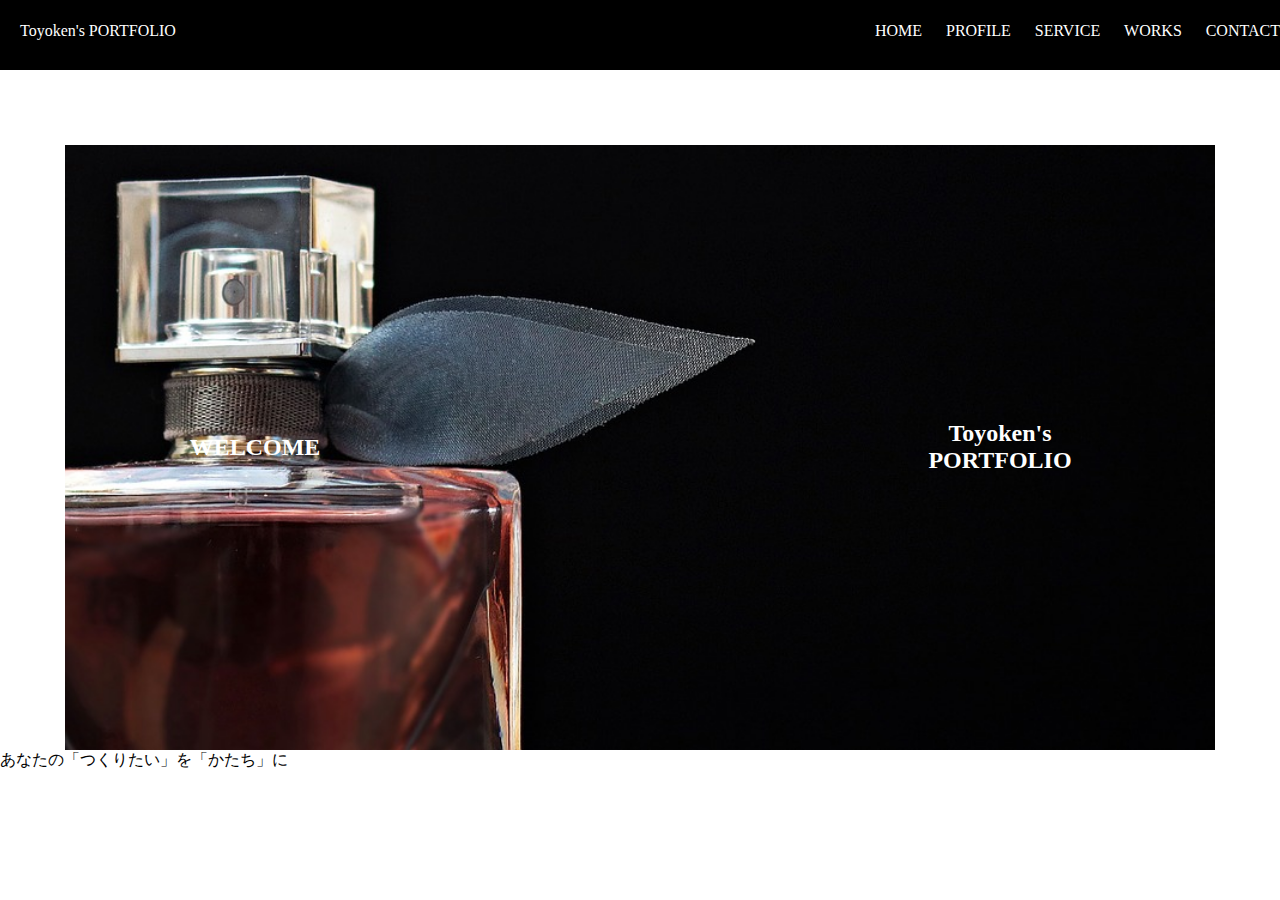
==== index.html @ daf9d195 "トップページ作成" ====
<!DOCTYPE html>
<html lang="jp">

<head>
    <meta charset="UTF-8">
    <meta http-equiv="X-UA-Compatible" content="IE=edge">
    <meta name="viewport" content="width=device-width, initial-scale=1.0">
    <title>Toyoken's PORTFOLIO</title>
    <link rel="stylesheet" href="css/style.css">
</head>

<body>
    <header class="header">
        <div class="name">
            <p>Toyoken's PORTFOLIO</p>
        </div>

        <div class="list">
            <ul class="nav">
                <li>HOME</li>
                <li>PROFILE</li>
                <li>SERVICE</li>
                <li>WORKS</li>
                <li>CONTACT</li>
            </ul>
        </div>
    </header>

    <div class="gazou">
        <div class="img_wrap">
            <img src="image/kousui.jpg" alt="プロフィール画像">
        </div>
        <div class="kousui">
            <div class="abc"> 
                <h2 class="kousui_comment">WELCOME</h2>
            </div>
            <div class="edf">
                <h2 class="kousui_name">Toyoken's</h2>
                <h2 class="kousui_name">PORTFOLIO</h2>
            </div>
        </div>
     </div>


     <div class="concept">
       <p>あなたの「つくりたい」を「かたち」に</p>
     </div>
</body>

</html>
---- css/style.css ----
* {
  margin: 0;
  padding: 0;
  -webkit-box-sizing: border-box;
  box-sizing: border-box;
}

img {
  width: 100%;
  vertical-align: bottom;
}

.header {
  width: 100%;
  height: 70px;
  background-color: black;
  display: -webkit-box;
  display: -ms-flexbox;
  display: flex;
  -webkit-box-pack: justify;
  -ms-flex-pack: justify;
  justify-content: space-between;
}

.list {
  width: 405px;
}

ul.nav {
  color: white;
  display: -webkit-box;
  display: -ms-flexbox;
  display: flex;
  -webkit-box-pack: justify;
  -ms-flex-pack: justify;
  justify-content: space-between;
  margin-top: 22px;
}

ul.nav li {
  list-style: none;
}

.name {
  -webkit-box-align: center;
      -ms-flex-align: center;
          align-items: center;
  color: white;
  margin-left: 20px;
  margin-top: 22px;
}

.gazou {
  position: relative;
  width: 1150px;
  margin: 75px auto 0;
}
.gazou .kousui {
  display: -webkit-box;
  display: -ms-flexbox;
  display: flex;
  position: absolute;
  top: 50%;
  left: 50%;
  -webkit-transform: translate(-50%, -50%);
          transform: translate(-50%, -50%);
  -webkit-box-pack: justify;
      -ms-flex-pack: justify;
          justify-content: space-between;
  width: 80%;
  -webkit-box-align: center;
      -ms-flex-align: center;
          align-items: center;
}
.gazou .kousui .abc {
  width: 150px;
  text-align: center;
}
.gazou .kousui .edf {
  width: 200px;
  text-align: center;
}
.gazou .kousui h2 {
  color: white;
}

.kousui_comment {
  color: black;
}
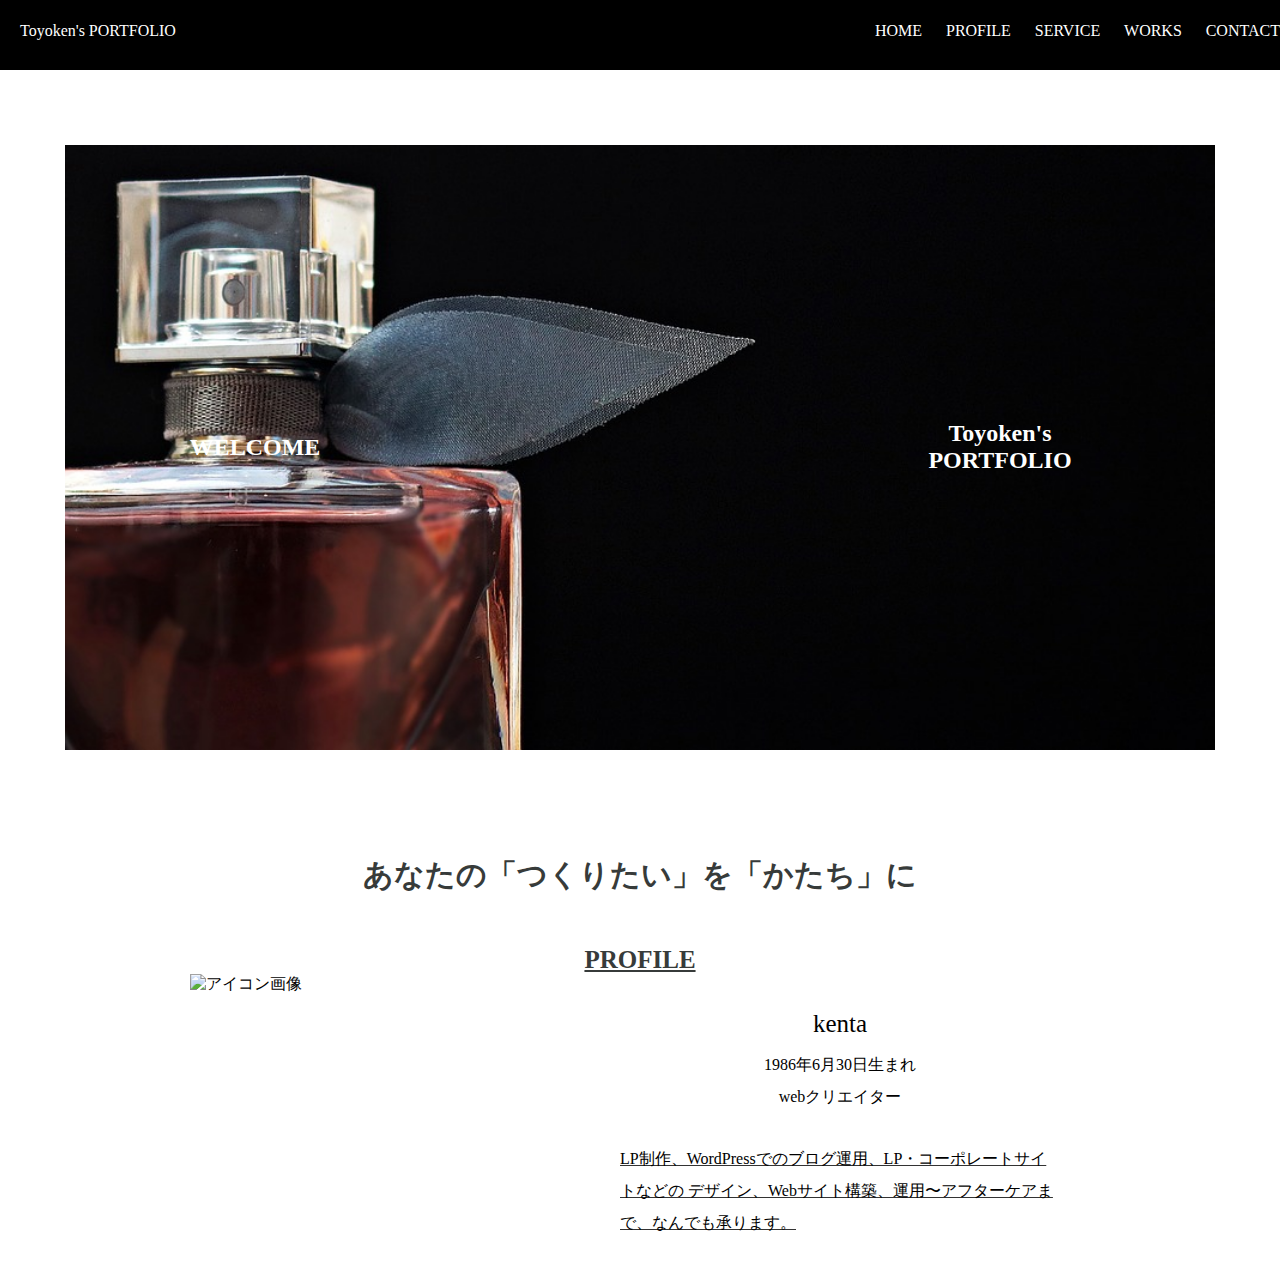
==== commit bd388ebc: "プロフィール作成" ====
--- a/index.html
+++ b/index.html
@@ -31,7 +31,7 @@
             <img src="image/kousui.jpg" alt="プロフィール画像">
         </div>
         <div class="kousui">
-            <div class="abc"> 
+            <div class="abc">
                 <h2 class="kousui_comment">WELCOME</h2>
             </div>
             <div class="edf">
@@ -39,12 +39,36 @@
                 <h2 class="kousui_name">PORTFOLIO</h2>
             </div>
         </div>
-     </div>
+    </div>
 
 
-     <div class="concept">
-       <p>あなたの「つくりたい」を「かたち」に</p>
-     </div>
+    <div class="concept">
+        <p>あなたの「つくりたい」を「かたち」に</p>
+    </div>
+
+    <div class="profile">
+        <p>PROFILE</p>
+    </div>
+
+    <div class="icon_comment">
+        <div class="icon">
+            <img src="images/icon.png" alt="アイコン画像">
+        </div>
+
+        <div class="icon_text_werp">
+            <div class="icon_text">
+                <span class="profile_text">kenta</span>
+                <br>
+                <p>1986年6月30日生まれ
+                    <br>
+                <p>webクリエイター</p>
+            </div>
+
+            <div class="profile_message">
+                <p>LP制作、WordPressでのブログ運用、LP・コーポレートサイトなどの デザイン、Webサイト構築、運用〜アフターケアまで、なんでも承ります。</p>
+            </div>
+        </div>
+    </div>
 </body>
 
 </html>--- a/css/style.css
+++ b/css/style.css
@@ -86,4 +86,64 @@
 
 .kousui_comment {
   color: black;
+}
+
+.concept {
+  font-weight: bold;
+  margin-top: 105px;
+  font-size: 30px;
+  text-align: center;
+  color: rgb(55, 59, 58);
+}
+
+.profile {
+  margin-top: 50px;
+  text-align: center;
+  font-size: 25px;
+  font-weight: bold;
+  font-weight: bolder;
+  text-decoration:underline;
+  color: rgb(55, 59, 58);
+}
+
+.icon_comment {
+  display: flex;
+  justify-content: center;
+  margin: 0 auto;
+  width: 75%;
+}
+
+.icon {
+  width: 400px;
+}
+
+.icon img {
+  width: 300px;
+}
+
+.icon_text_werp {
+  display: flex;
+  flex-direction: column;
+  width: 500px;
+  
+}
+
+.icon_text {
+  margin-top: 25px;
+  text-align: center;
+  margin-left: 0;
+  vertical-align:top;
+  line-height: 2;
+}
+
+.profile_text {
+  font-size: 25px;
+}
+
+.profile_message {
+  margin: 30px;
+  text-decoration:underline;
+  text-align: left;
+  text-decoration: #333 underline;
+  line-height: 2;
 }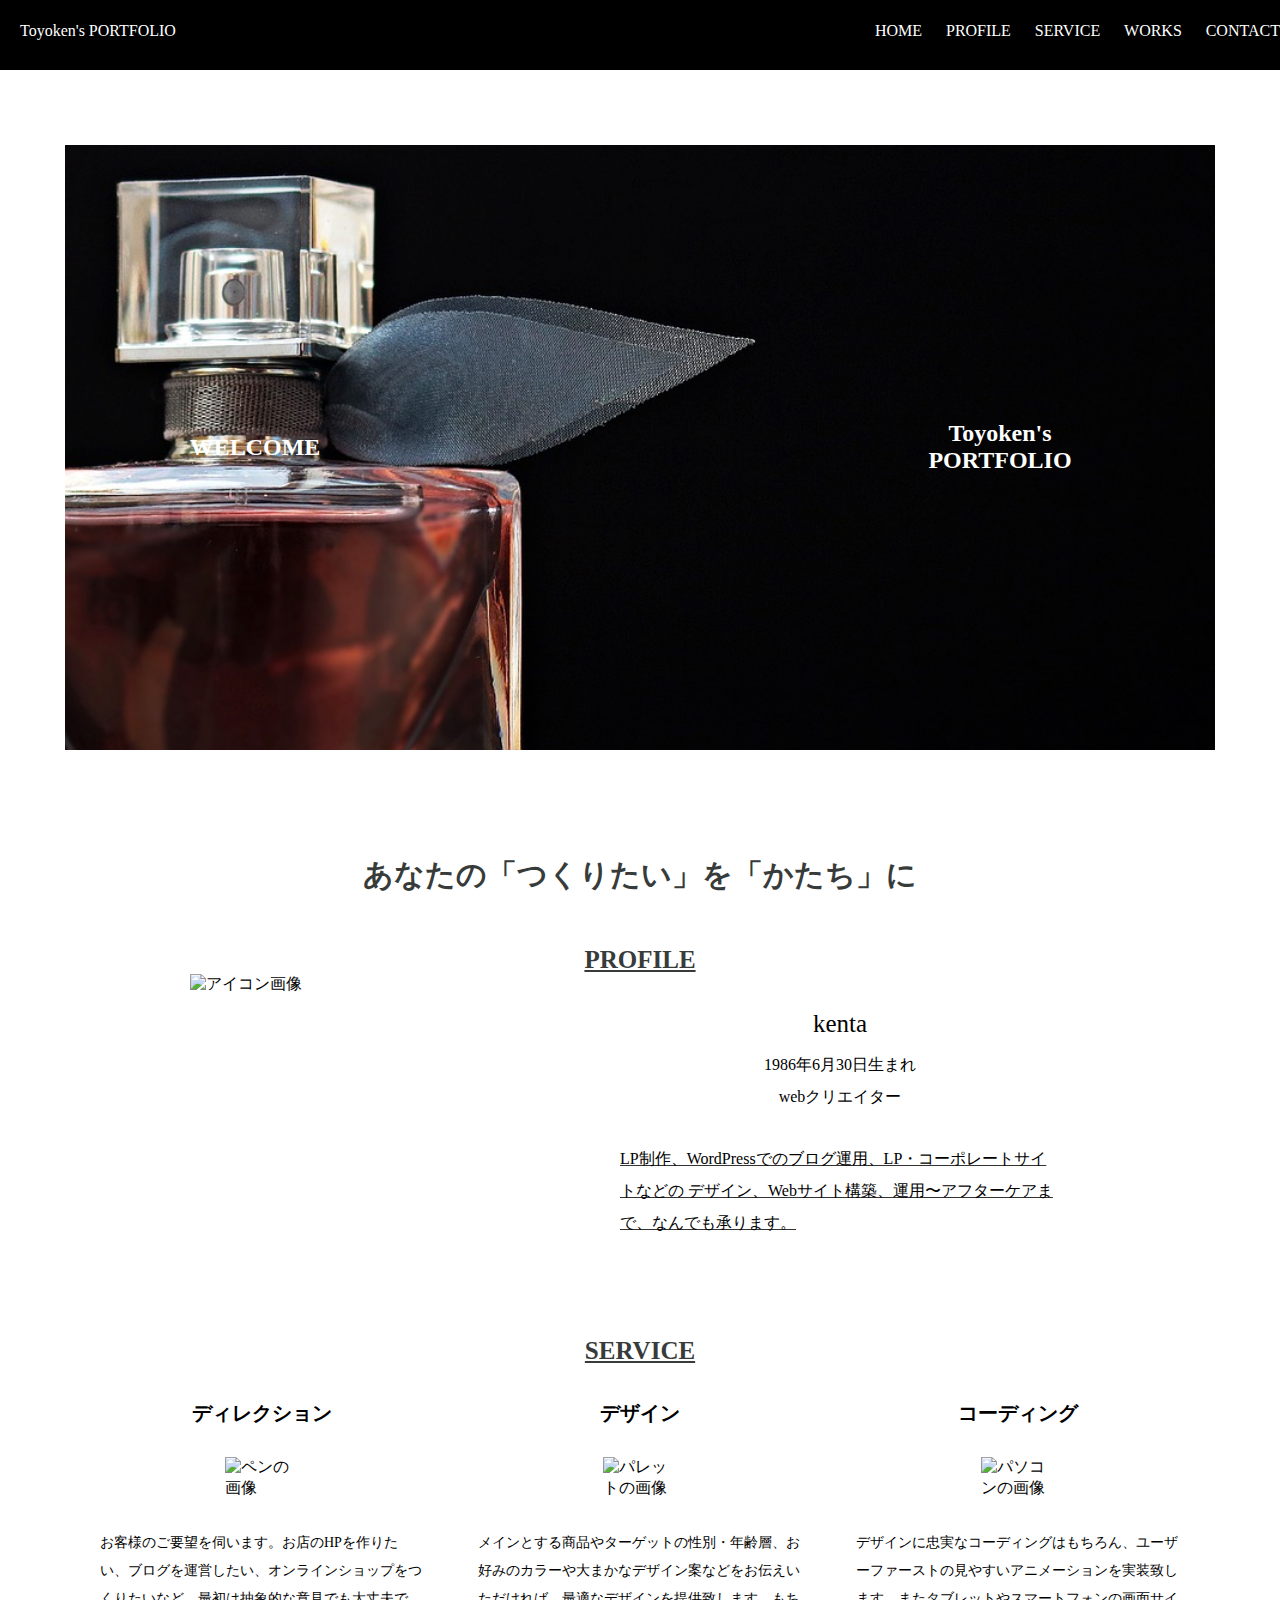
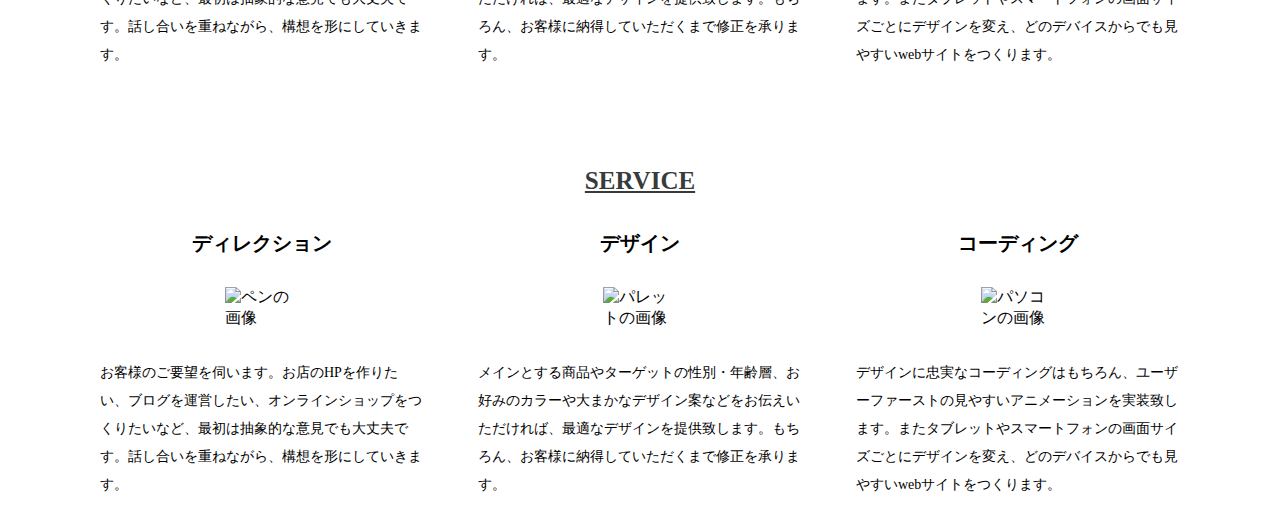
==== commit 53290a95: "サービス作成" ====
--- a/index.html
+++ b/index.html
@@ -69,6 +69,94 @@
             </div>
         </div>
     </div>
+
+</div>
+
+<div class="service">
+  <p>SERVICE</p>
+</div>
+
+<div class="service_list">
+     <div class="service_werp">
+         <div class="service_menu">
+           <p>ディレクション</p>
+         </div>   
+         <div class="service_img">
+           <img src="images/pen.png" alt="ペンの画像">
+         </div>
+         <div class="service_comment">
+           <p>お客様のご要望を伺います。お店のHPを作りたい、ブログを運営したい、オンラインショップをつくりたいなど、最初は抽象的な意見でも大丈夫です。話し合いを重ねながら、構想を形にしていきます。</p>
+         </div>
+     </div>
+
+     <div class="service_werp">
+         <div class="service_menu">
+           <p>デザイン</p>
+         </div>   
+         <div class="service_img">
+           <img src="images/palette.png" alt="パレットの画像">
+         </div>
+         <div class="service_comment">
+           <p>メインとする商品やターゲットの性別・年齢層、お好みのカラーや大まかなデザイン案などをお伝えいただければ、最適なデザインを提供致します。もちろん、お客様に納得していただくまで修正を承ります。</p>
+         </div>
+     </div>
+
+     <div class="service_werp">
+         <div class="service_menu">
+           <p>コーディング</p>
+         </div>   
+         <div class="service_img">
+           <img src="images/pc.png" alt="パソコンの画像">
+         </div>
+         <div class="service_comment">
+           <p>デザインに忠実なコーディングはもちろん、ユーザーファーストの見やすいアニメーションを実装致します。またタブレットやスマートフォンの画面サイズごとにデザインを変え、どのデバイスからでも見やすいwebサイトをつくります。</p>
+         </div>
+     </div>
+</div>
+
+</div>
+
+     <div class="service">
+       <p>SERVICE</p>
+     </div>
+
+     <div class="service_list">
+          <div class="service_werp">
+              <div class="service_menu">
+                <p>ディレクション</p>
+              </div>   
+              <div class="service_img">
+                <img src="images/pen.png" alt="ペンの画像">
+              </div>
+              <div class="service_comment">
+                <p>お客様のご要望を伺います。お店のHPを作りたい、ブログを運営したい、オンラインショップをつくりたいなど、最初は抽象的な意見でも大丈夫です。話し合いを重ねながら、構想を形にしていきます。</p>
+              </div>
+          </div>
+
+          <div class="service_werp">
+              <div class="service_menu">
+                <p>デザイン</p>
+              </div>   
+              <div class="service_img">
+                <img src="images/palette.png" alt="パレットの画像">
+              </div>
+              <div class="service_comment">
+                <p>メインとする商品やターゲットの性別・年齢層、お好みのカラーや大まかなデザイン案などをお伝えいただければ、最適なデザインを提供致します。もちろん、お客様に納得していただくまで修正を承ります。</p>
+              </div>
+          </div>
+
+          <div class="service_werp">
+              <div class="service_menu">
+                <p>コーディング</p>
+              </div>   
+              <div class="service_img">
+                <img src="images/pc.png" alt="パソコンの画像">
+              </div>
+              <div class="service_comment">
+                <p>デザインに忠実なコーディングはもちろん、ユーザーファーストの見やすいアニメーションを実装致します。またタブレットやスマートフォンの画面サイズごとにデザインを変え、どのデバイスからでも見やすいwebサイトをつくります。</p>
+              </div>
+          </div>
+     </div>
 </body>
 
 </html>--- a/css/style.css
+++ b/css/style.css
@@ -146,4 +146,49 @@
   text-align: left;
   text-decoration: #333 underline;
   line-height: 2;
+}
+
+.service {
+  margin-top: 68px;
+  text-align: center;
+  font-size: 25px;
+  font-weight: bold;
+  font-weight: bolder;
+  text-decoration:underline;
+  color: rgb(55, 59, 58);
+}
+
+.service_list {
+  display: flex;
+  justify-content: space-between;
+  width: 1080px;
+  margin: 0 auto;
+}
+
+.service_werp {
+  width: 30%;
+  margin-top: 35px;
+}
+
+.service_menu {
+  text-align: center;
+}
+
+.service_menu p {
+  font-size: 20px;
+  font-weight: bold;
+}
+
+.service_img {
+  width: 75px;
+  margin: 30px auto;
+}
+
+.service_comment {
+  margin-bottom: 30px;
+}
+
+.service_comment p {
+  font-size: 14px;
+  line-height: 2;
 }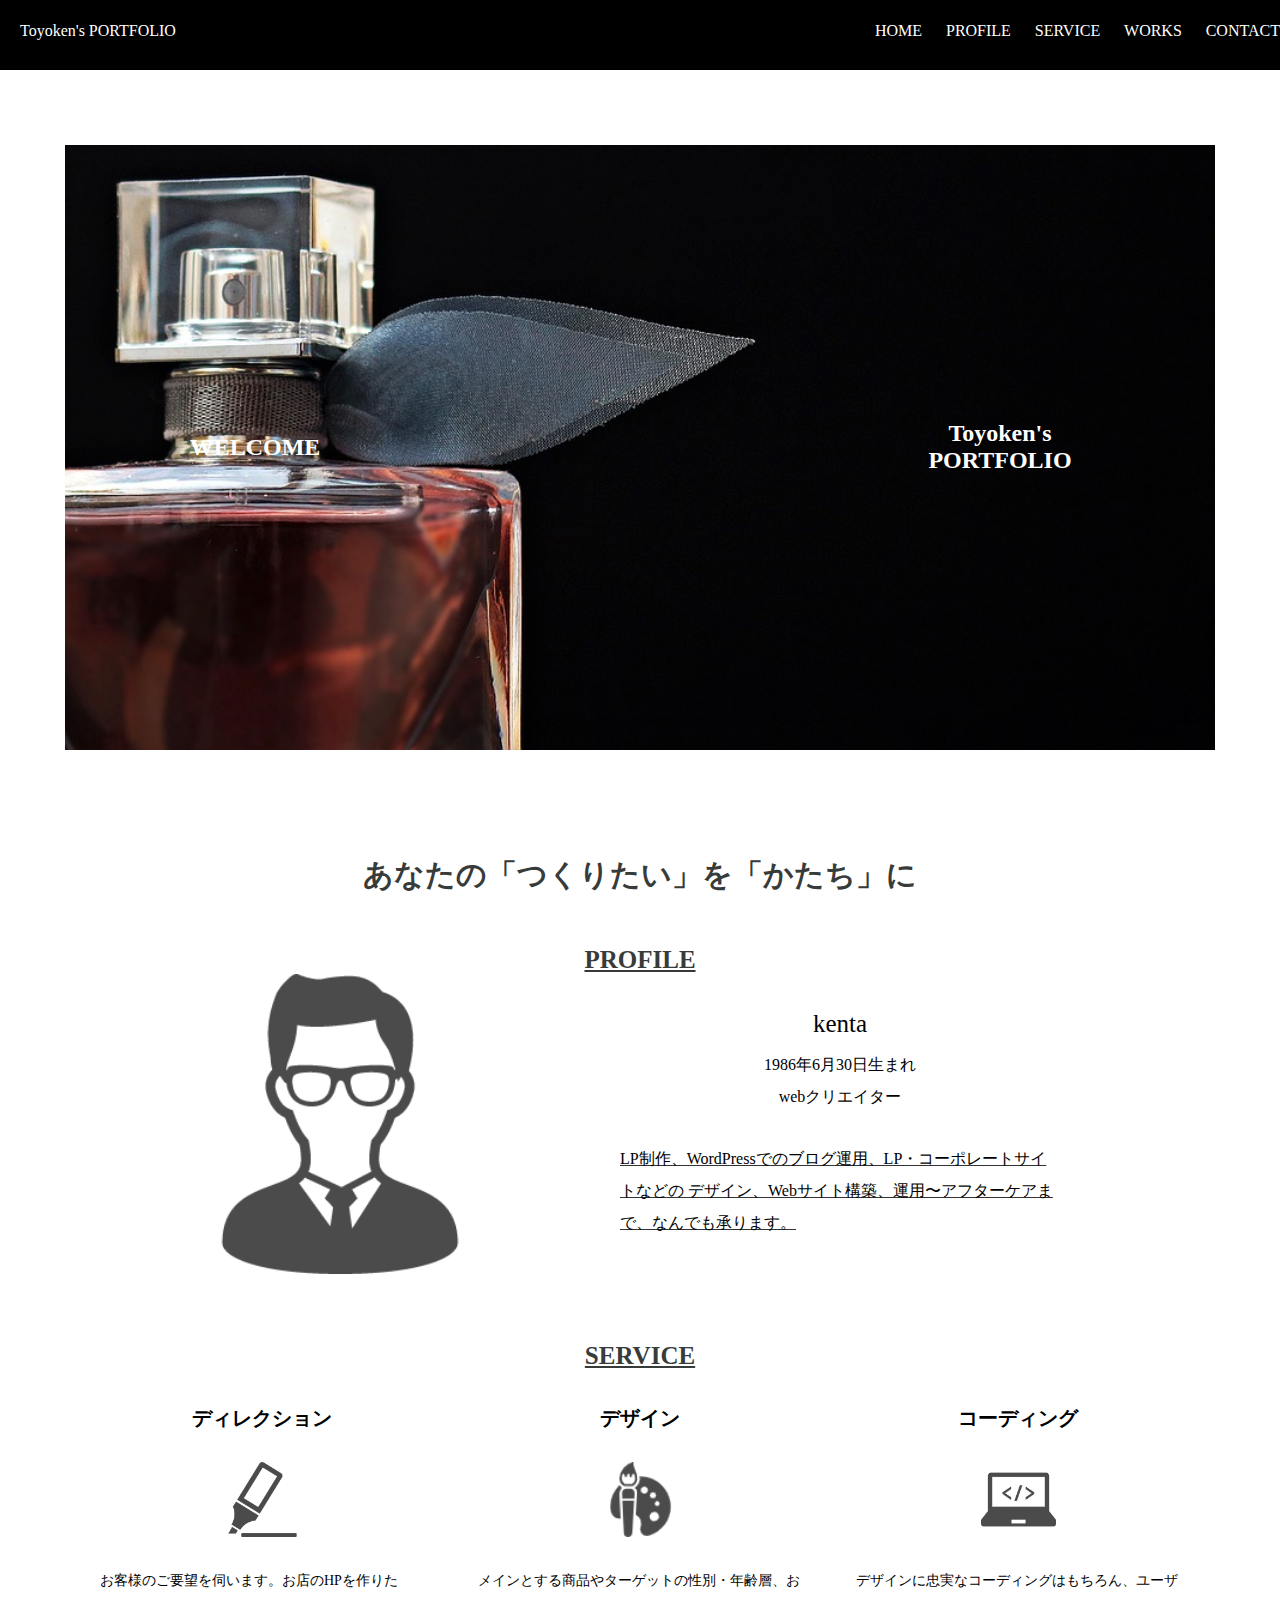
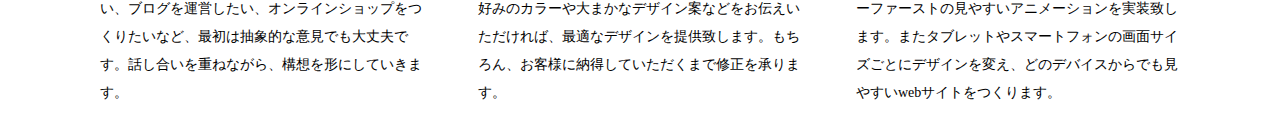
==== commit 5b313dbf: "imgのname変更" ====
--- a/index.html
+++ b/index.html
@@ -52,7 +52,7 @@
 
     <div class="icon_comment">
         <div class="icon">
-            <img src="images/icon.png" alt="アイコン画像">
+            <img src="image/icon.png" alt="アイコン画像">
         </div>
 
         <div class="icon_text_werp">
@@ -70,93 +70,48 @@
         </div>
     </div>
 
-</div>
+    <div class="service">
+        <p>SERVICE</p>
+    </div>
 
-<div class="service">
-  <p>SERVICE</p>
-</div>
+    <div class="service_list">
+        <div class="service_werp">
+            <div class="service_menu">
+                <p>ディレクション</p>
+            </div>
+            <div class="service_img">
+                <img src="image/pen.png" alt="ペンの画像">
+            </div>
+            <div class="service_comment">
+                <p>お客様のご要望を伺います。お店のHPを作りたい、ブログを運営したい、オンラインショップをつくりたいなど、最初は抽象的な意見でも大丈夫です。話し合いを重ねながら、構想を形にしていきます。</p>
+            </div>
+        </div>
 
-<div class="service_list">
-     <div class="service_werp">
-         <div class="service_menu">
-           <p>ディレクション</p>
-         </div>   
-         <div class="service_img">
-           <img src="images/pen.png" alt="ペンの画像">
-         </div>
-         <div class="service_comment">
-           <p>お客様のご要望を伺います。お店のHPを作りたい、ブログを運営したい、オンラインショップをつくりたいなど、最初は抽象的な意見でも大丈夫です。話し合いを重ねながら、構想を形にしていきます。</p>
-         </div>
-     </div>
+        <div class="service_werp">
+            <div class="service_menu">
+                <p>デザイン</p>
+            </div>
+            <div class="service_img">
+                <img src="image/palette.png" alt="パレットの画像">
+            </div>
+            <div class="service_comment">
+                <p>メインとする商品やターゲットの性別・年齢層、お好みのカラーや大まかなデザイン案などをお伝えいただければ、最適なデザインを提供致します。もちろん、お客様に納得していただくまで修正を承ります。</p>
+            </div>
+        </div>
 
-     <div class="service_werp">
-         <div class="service_menu">
-           <p>デザイン</p>
-         </div>   
-         <div class="service_img">
-           <img src="images/palette.png" alt="パレットの画像">
-         </div>
-         <div class="service_comment">
-           <p>メインとする商品やターゲットの性別・年齢層、お好みのカラーや大まかなデザイン案などをお伝えいただければ、最適なデザインを提供致します。もちろん、お客様に納得していただくまで修正を承ります。</p>
-         </div>
-     </div>
-
-     <div class="service_werp">
-         <div class="service_menu">
-           <p>コーディング</p>
-         </div>   
-         <div class="service_img">
-           <img src="images/pc.png" alt="パソコンの画像">
-         </div>
-         <div class="service_comment">
-           <p>デザインに忠実なコーディングはもちろん、ユーザーファーストの見やすいアニメーションを実装致します。またタブレットやスマートフォンの画面サイズごとにデザインを変え、どのデバイスからでも見やすいwebサイトをつくります。</p>
-         </div>
-     </div>
-</div>
-
-</div>
-
-     <div class="service">
-       <p>SERVICE</p>
-     </div>
-
-     <div class="service_list">
-          <div class="service_werp">
-              <div class="service_menu">
-                <p>ディレクション</p>
-              </div>   
-              <div class="service_img">
-                <img src="images/pen.png" alt="ペンの画像">
-              </div>
-              <div class="service_comment">
-                <p>お客様のご要望を伺います。お店のHPを作りたい、ブログを運営したい、オンラインショップをつくりたいなど、最初は抽象的な意見でも大丈夫です。話し合いを重ねながら、構想を形にしていきます。</p>
-              </div>
-          </div>
-
-          <div class="service_werp">
-              <div class="service_menu">
-                <p>デザイン</p>
-              </div>   
-              <div class="service_img">
-                <img src="images/palette.png" alt="パレットの画像">
-              </div>
-              <div class="service_comment">
-                <p>メインとする商品やターゲットの性別・年齢層、お好みのカラーや大まかなデザイン案などをお伝えいただければ、最適なデザインを提供致します。もちろん、お客様に納得していただくまで修正を承ります。</p>
-              </div>
-          </div>
-
-          <div class="service_werp">
-              <div class="service_menu">
+        <div class="service_werp">
+            <div class="service_menu">
                 <p>コーディング</p>
-              </div>   
-              <div class="service_img">
-                <img src="images/pc.png" alt="パソコンの画像">
-              </div>
-              <div class="service_comment">
-                <p>デザインに忠実なコーディングはもちろん、ユーザーファーストの見やすいアニメーションを実装致します。またタブレットやスマートフォンの画面サイズごとにデザインを変え、どのデバイスからでも見やすいwebサイトをつくります。</p>
-              </div>
-          </div>
-     </div>
+            </div>
+            <div class="service_img">
+                <img src="image/pc.png" alt="パソコンの画像">
+            </div>
+            <div class="service_comment">
+                <p>デザインに忠実なコーディングはもちろん、ユーザーファーストの見やすいアニメーションを実装致します。またタブレットやスマートフォンの画面サイズごとにデザインを変え、どのデバイスからでも見やすいwebサイトをつくります。
+                </p>
+            </div>
+        </div>
+    </div>
 </body>
 
 </html>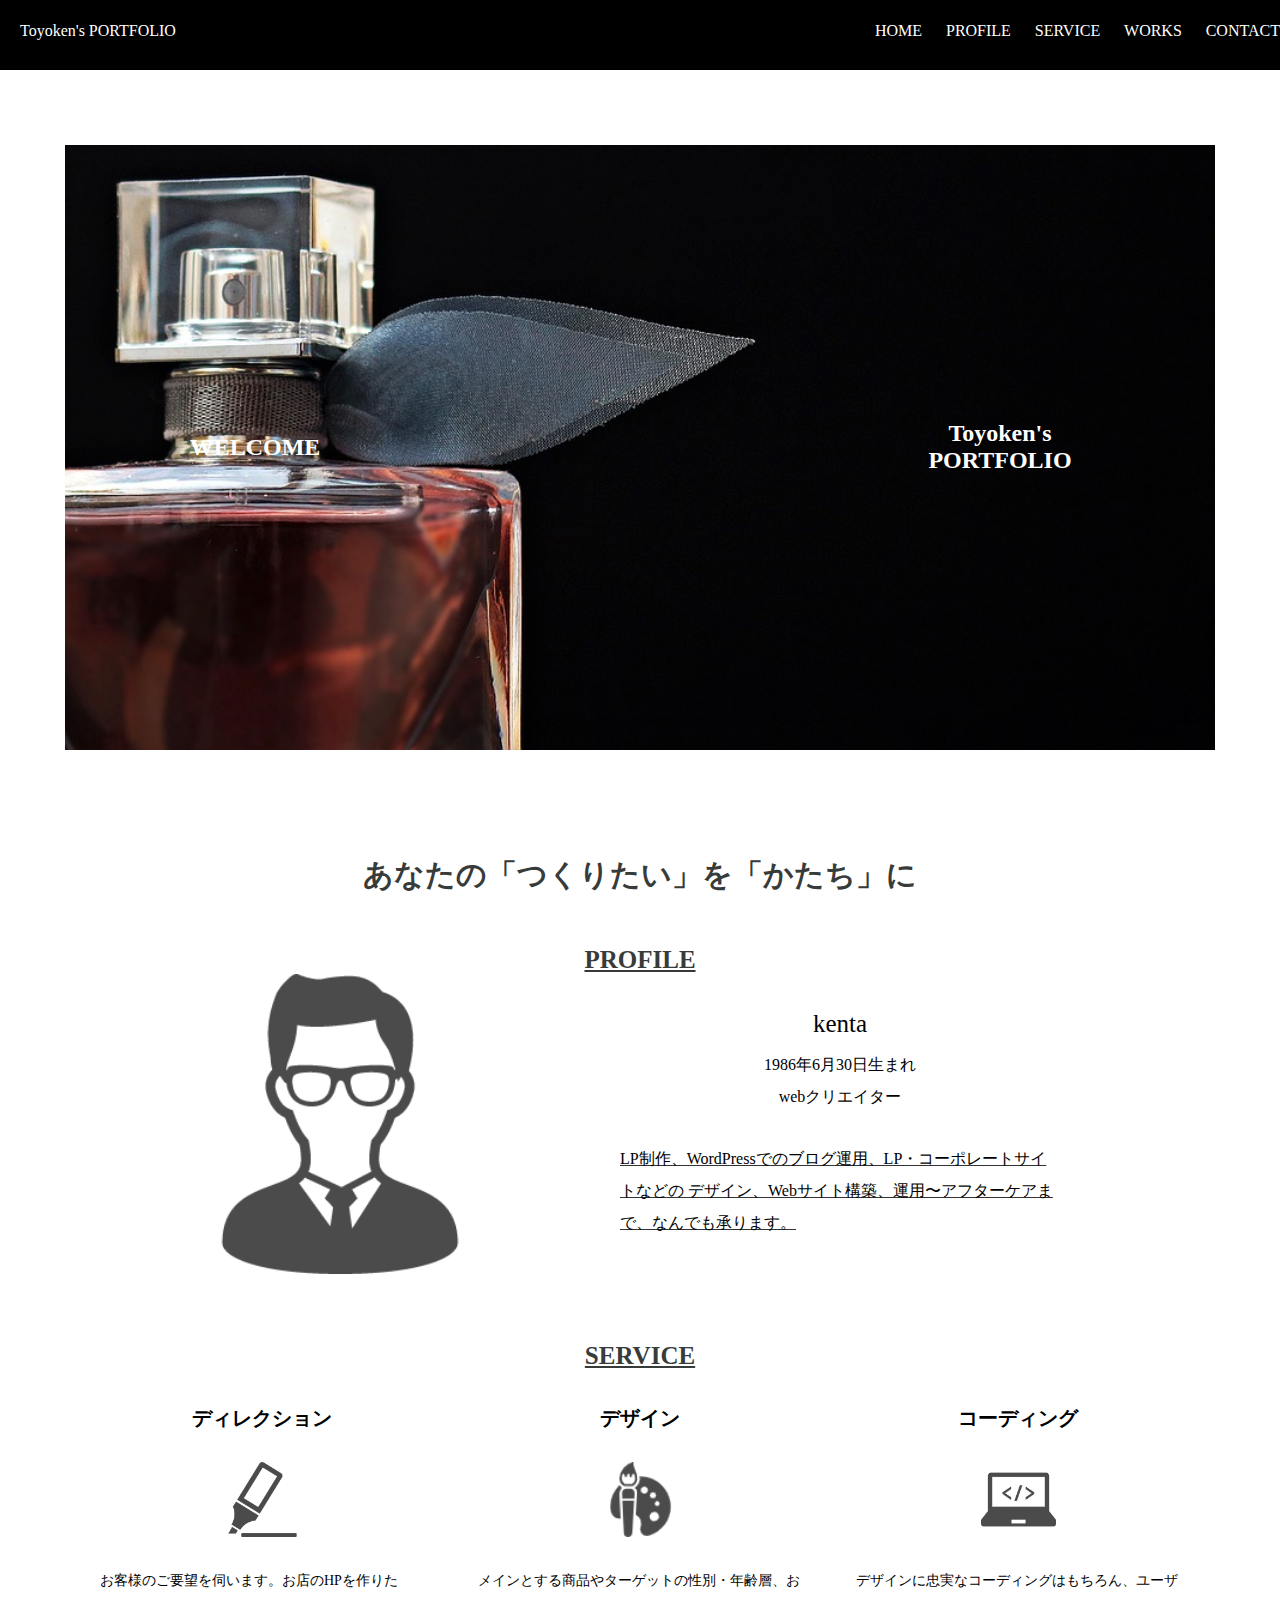
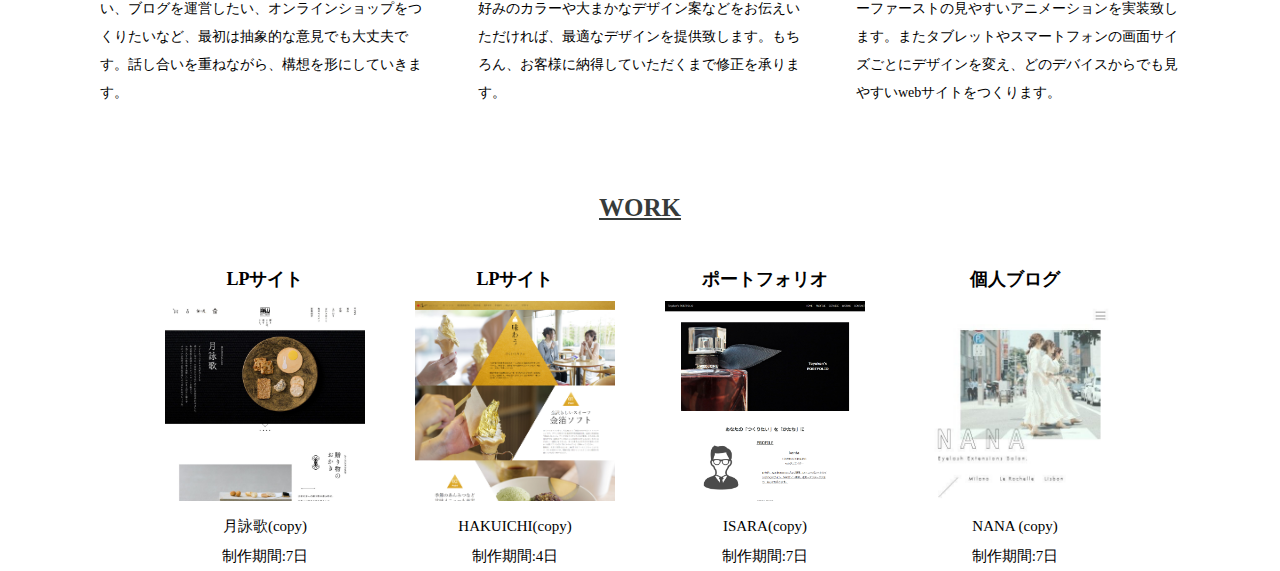
==== commit 0bf41df2: "WORK作成" ====
--- a/index.html
+++ b/index.html
@@ -112,6 +112,64 @@
             </div>
         </div>
     </div>
+
+    <div class="work">
+        <p>WORK</p>
+    </div>
+
+    <div class="work_list">
+        <div class="work_werp">
+            <div class="work_menu">
+                <p>LPサイト</p>
+            </div>
+            <div class="work_img">
+                <img src="image/lpsite1.png" alt="LPサイト1画像">
+            </div>
+            <div class="work_comment">
+                <p>月詠歌(copy)</p>
+                <p>制作期間:7日</p>
+            </div>
+        </div>
+
+        <div class="work_werp">
+            <div class="work_menu">
+                <p>LPサイト</p>
+            </div>
+            <div class="work_img">
+                <img src="image/lpsite2.png" alt="LPサイト2画像">
+            </div>
+            <div class="work_comment">
+                <p>HAKUICHI(copy)</p>
+                <p>制作期間:4日</p>
+            </div>
+        </div>
+
+        <div class="work_werp">
+            <div class="work_menu">
+                <p>ポートフォリオ</p>
+            </div>
+            <div class="work_img">
+                <img src="image/port.png" alt="ポートフォリオ画像">
+            </div>
+            <div class="work_comment">
+                <p>ISARA(copy)</p>
+                <p>制作期間:7日</p>
+            </div>
+        </div>
+
+        <div class="work_werp">
+            <div class="work_menu">
+                <p>個人ブログ</p>
+            </div>
+            <div class="work_img">
+                <img src="image/blog.png" alt="ブログ画像">
+            </div>
+            <div class="work_comment">
+                <p>NANA (copy)</p>
+                <p>制作期間:7日</p>
+            </div>
+        </div>
+    </div>
 </body>
 
 </html>--- a/css/style.css
+++ b/css/style.css
@@ -191,4 +191,52 @@
 .service_comment p {
   font-size: 14px;
   line-height: 2;
+}
+
+.work {
+  margin-top: 68px;
+  text-align: center;
+  font-size: 25px;
+  font-weight: bold;
+  font-weight: bolder;
+  text-decoration:underline;
+  color: rgb(55, 59, 58);
+  margin-top: 57px;
+  margin-bottom: 45px;
+}
+
+.work_list {
+  display: flex;
+  justify-content: space-between;
+  width: 1000px;
+  margin: 0 auto;
+}
+
+.work_werp {
+  width: 30%;
+}
+
+.work_menu {
+  text-align: center;
+  margin-bottom: 10px;
+}
+
+.work_menu p {
+  font-size: 18px;
+  font-weight: bold;
+}
+
+.work_img {
+  width: 200px;
+  margin: 0 auto;
+}
+
+.work_comment {
+  margin-top: 10px;
+  text-align: center;
+  line-height: 2;
+}
+
+.work_comment p {
+  font-size: 15px;
 }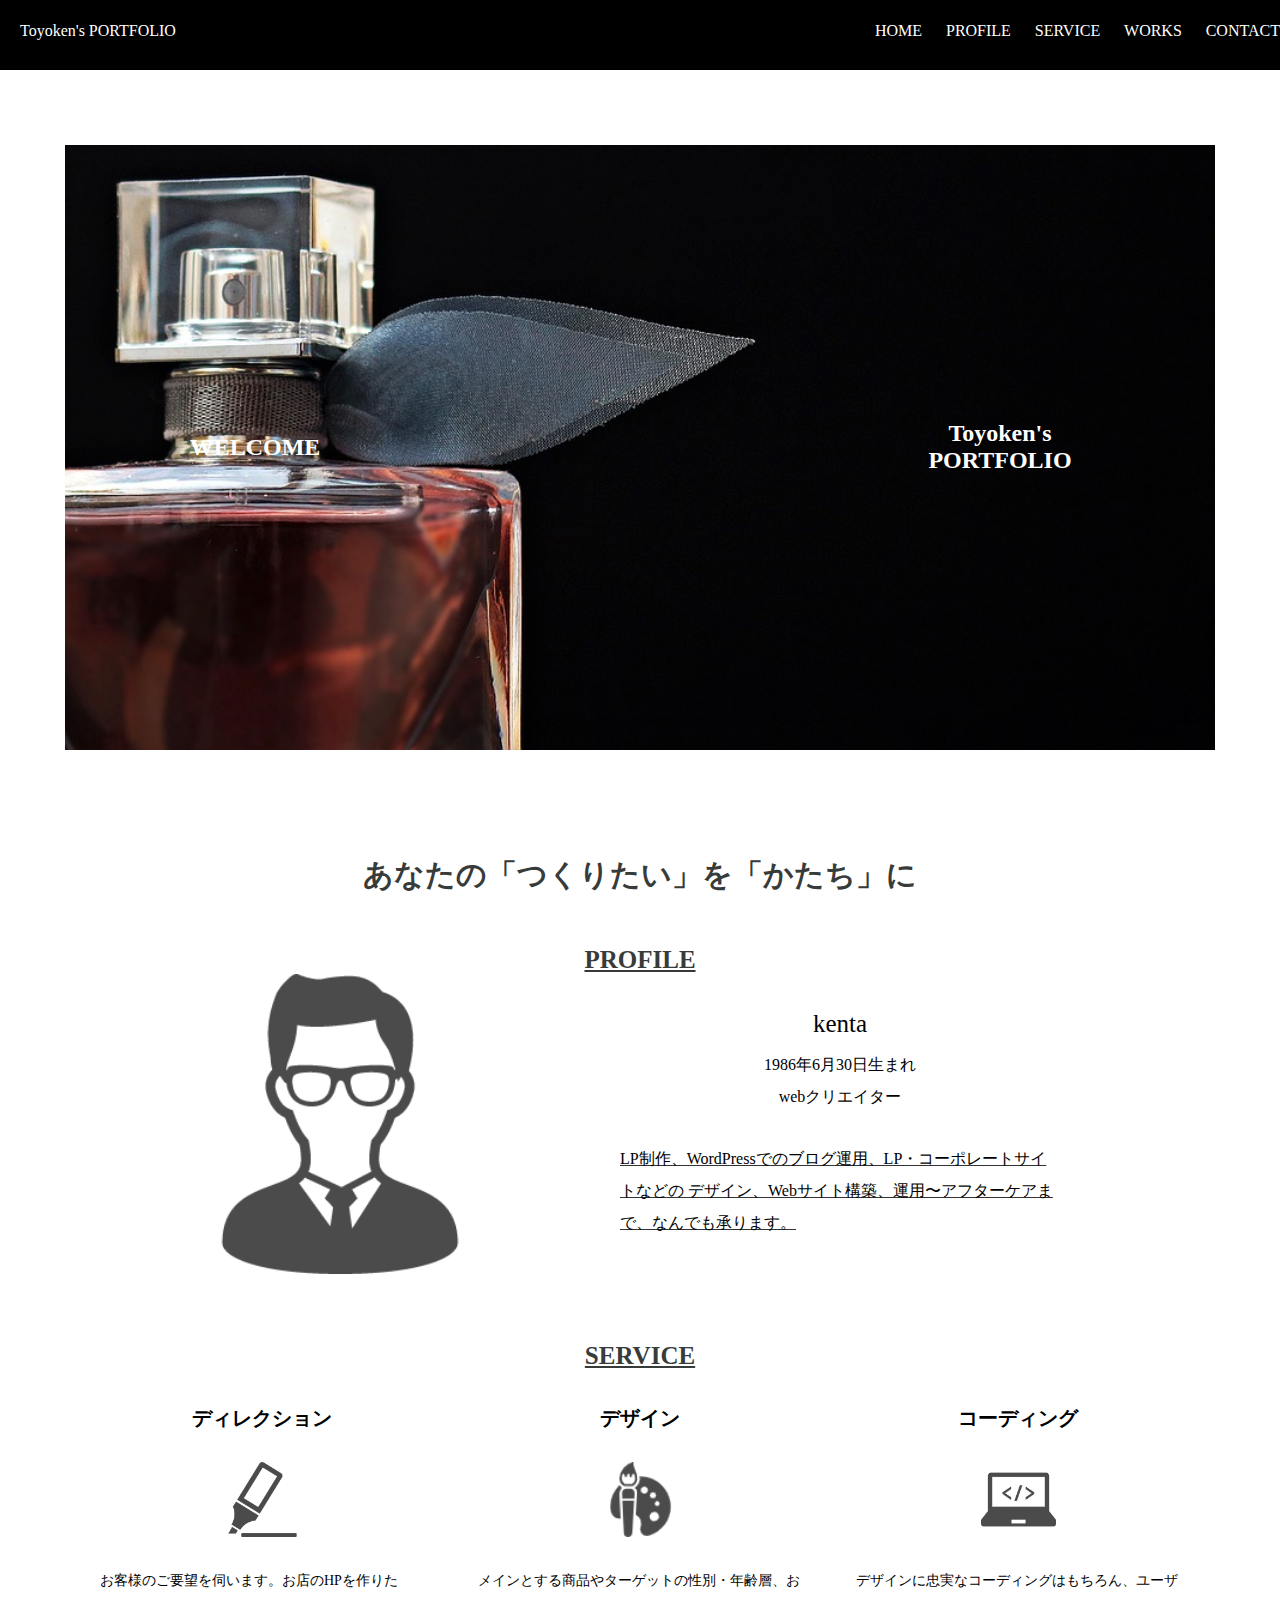
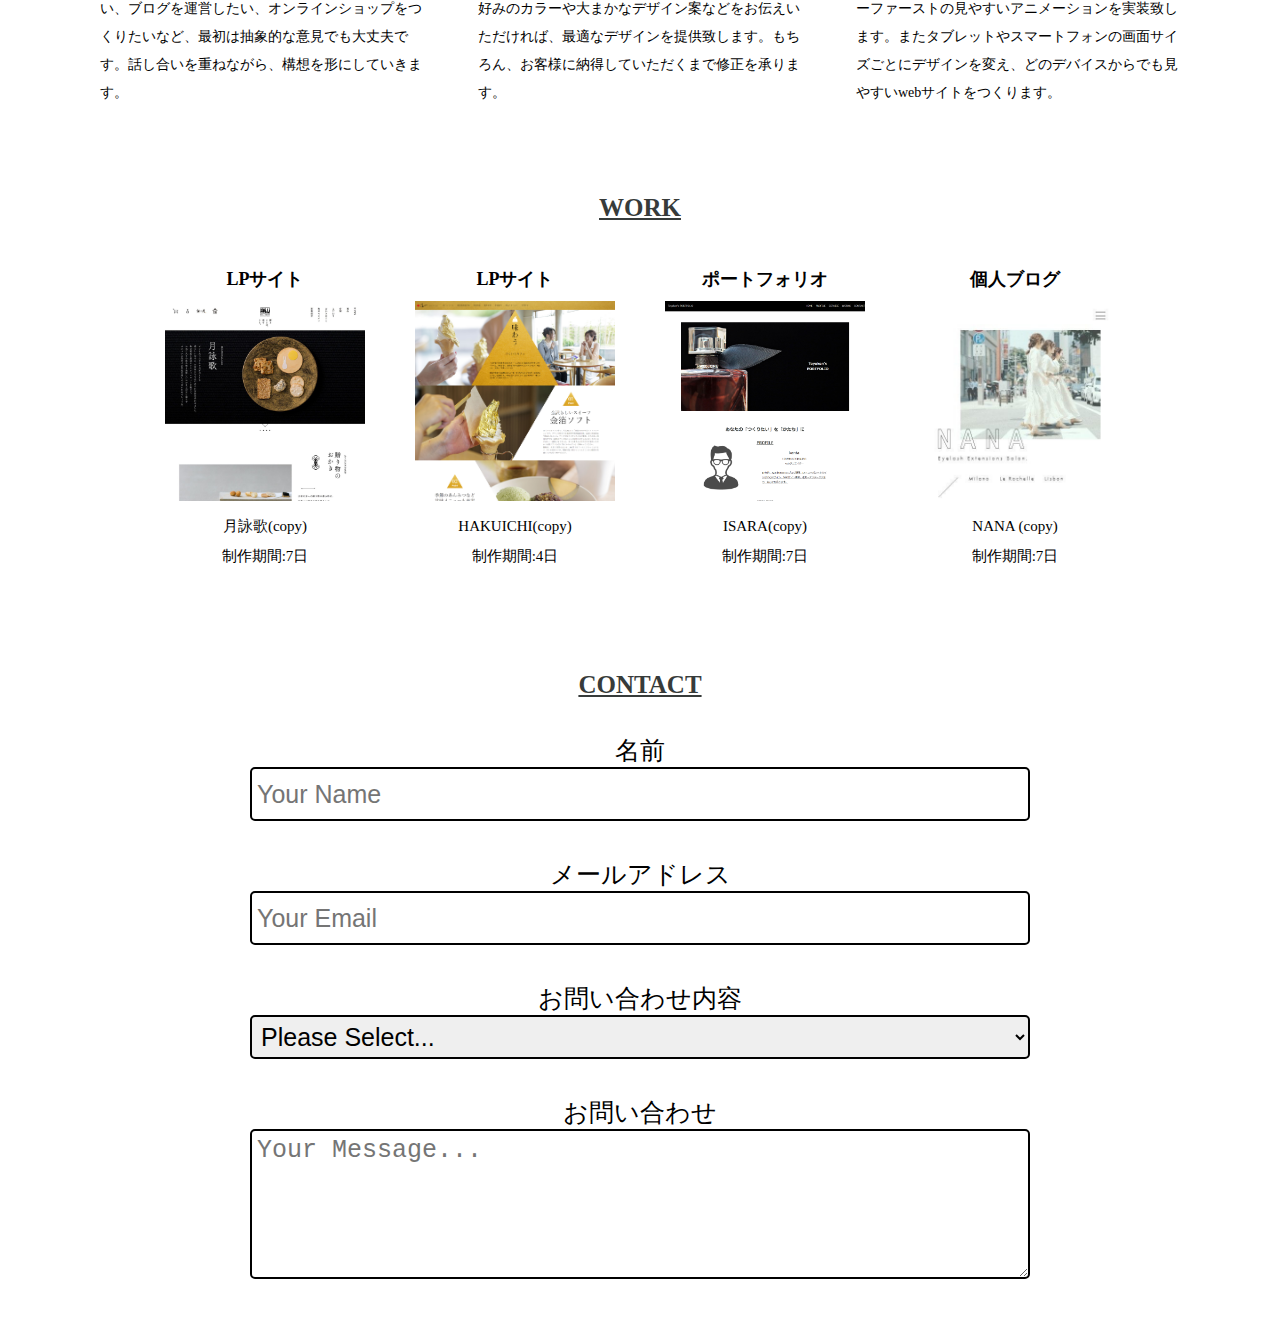
==== commit 6ec2c28d: "CONTACT追加" ====
--- a/index.html
+++ b/index.html
@@ -170,6 +170,40 @@
             </div>
         </div>
     </div>
+
+    <div class="contact">
+        <p>CONTACT</p>
+       </div>
+ 
+       <form action="" method="post">
+           <div class="contact_wrap">
+               <label for="name">名前</label><br>
+               <input type="text" class="txt" name="name" placeholder="Your Name">
+           </div>
+ 
+           <div class="contact_wrap">
+               <label for="email">メールアドレス</label><br>
+               <input type="text" class="txt" name="email" placeholder="Your Email">
+           </div>
+ 
+           <div class="contact_wrap">
+               <label for="contents">お問い合わせ内容</label><br>
+               <select id="contents" name="contents" class="txt">
+                   <option value="">Please Select...</option>
+                   <option value="web制作依頼">・web制作依頼</option>
+                   <option value="wordplessでのブログ開設">・wordplessでのブログ開設</option>
+                   <option value="wordplessテーマ制作">・wordplessテーマ制作</option>
+                   <option value="コーポレートサイト制作">・コーポレートサイト制作</option>
+                   <option value="お問い合わせ">・お問い合わせ</option>
+                   <option value="その他">・その他</option>
+               </select>
+           </div>
+ 
+           <div class="contact_wrap">
+               <label for="message">お問い合わせ</label><br>
+               <textarea id="message" name="message" placeholder="Your Message..."></textarea>
+           </div>
+       </form>
 </body>
 
 </html>--- a/css/style.css
+++ b/css/style.css
@@ -239,4 +239,43 @@
 
 .work_comment p {
   font-size: 15px;
+}
+
+.contact {
+  text-align: center;
+  font-size: 25px;
+  font-weight: bold;
+  font-weight: bolder;
+  text-decoration:underline;
+  color: rgb(55, 59, 58);
+  margin-top: 100px;
+  margin-bottom: 35px;
+}
+
+.contact_wrap {
+  text-align: center;
+  margin-bottom: 37px;
+}
+
+label {
+  font-size: 25px;
+}
+
+.txt {
+  width: 780px;
+  line-height: 40px;
+  font-size: 25px;
+  padding: 5px;
+  border: 2px solid rgb(0, 0, 0);
+  border-radius: 0.2em;
+} 
+
+
+textarea {
+  width: 780px;
+  height: 150px;
+  font-size: 25px;
+  padding: 5px;
+  border: 2px solid rgb(0, 0, 0);
+  border-radius: 0.2em;
 }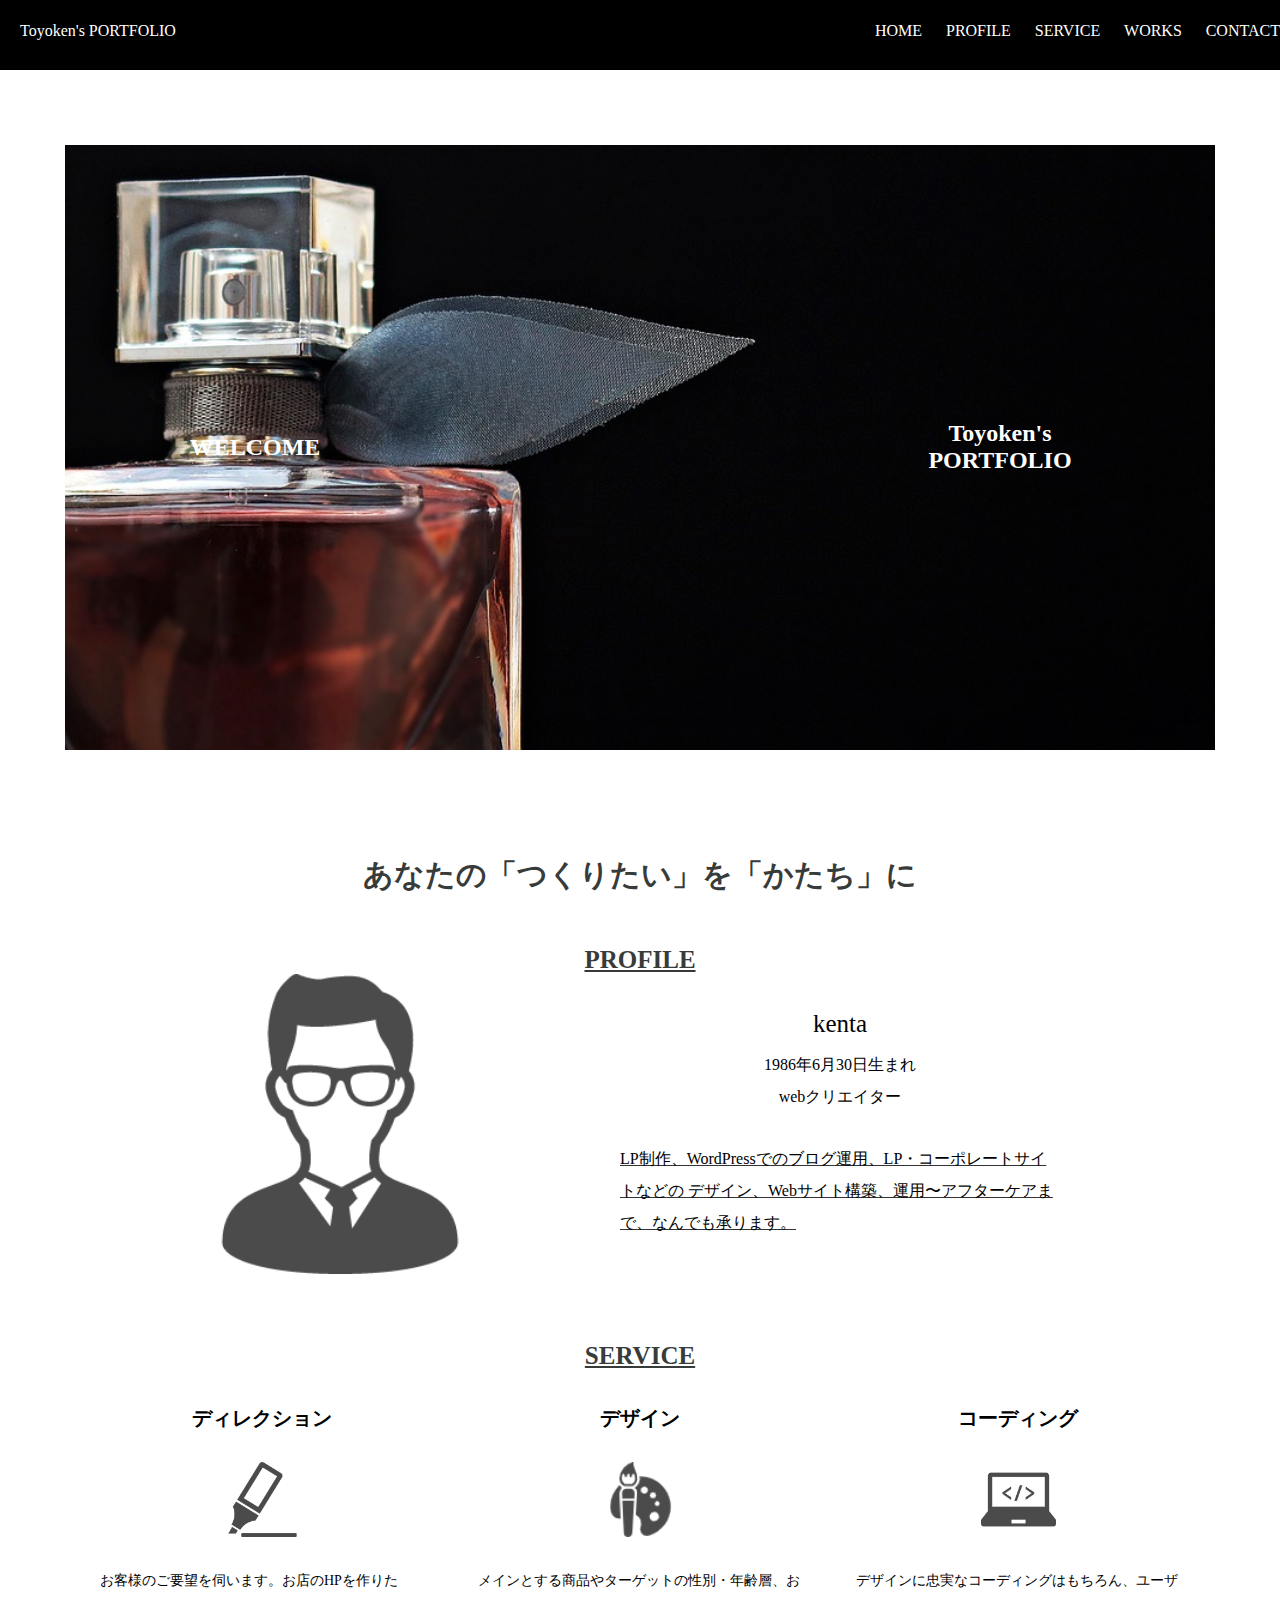
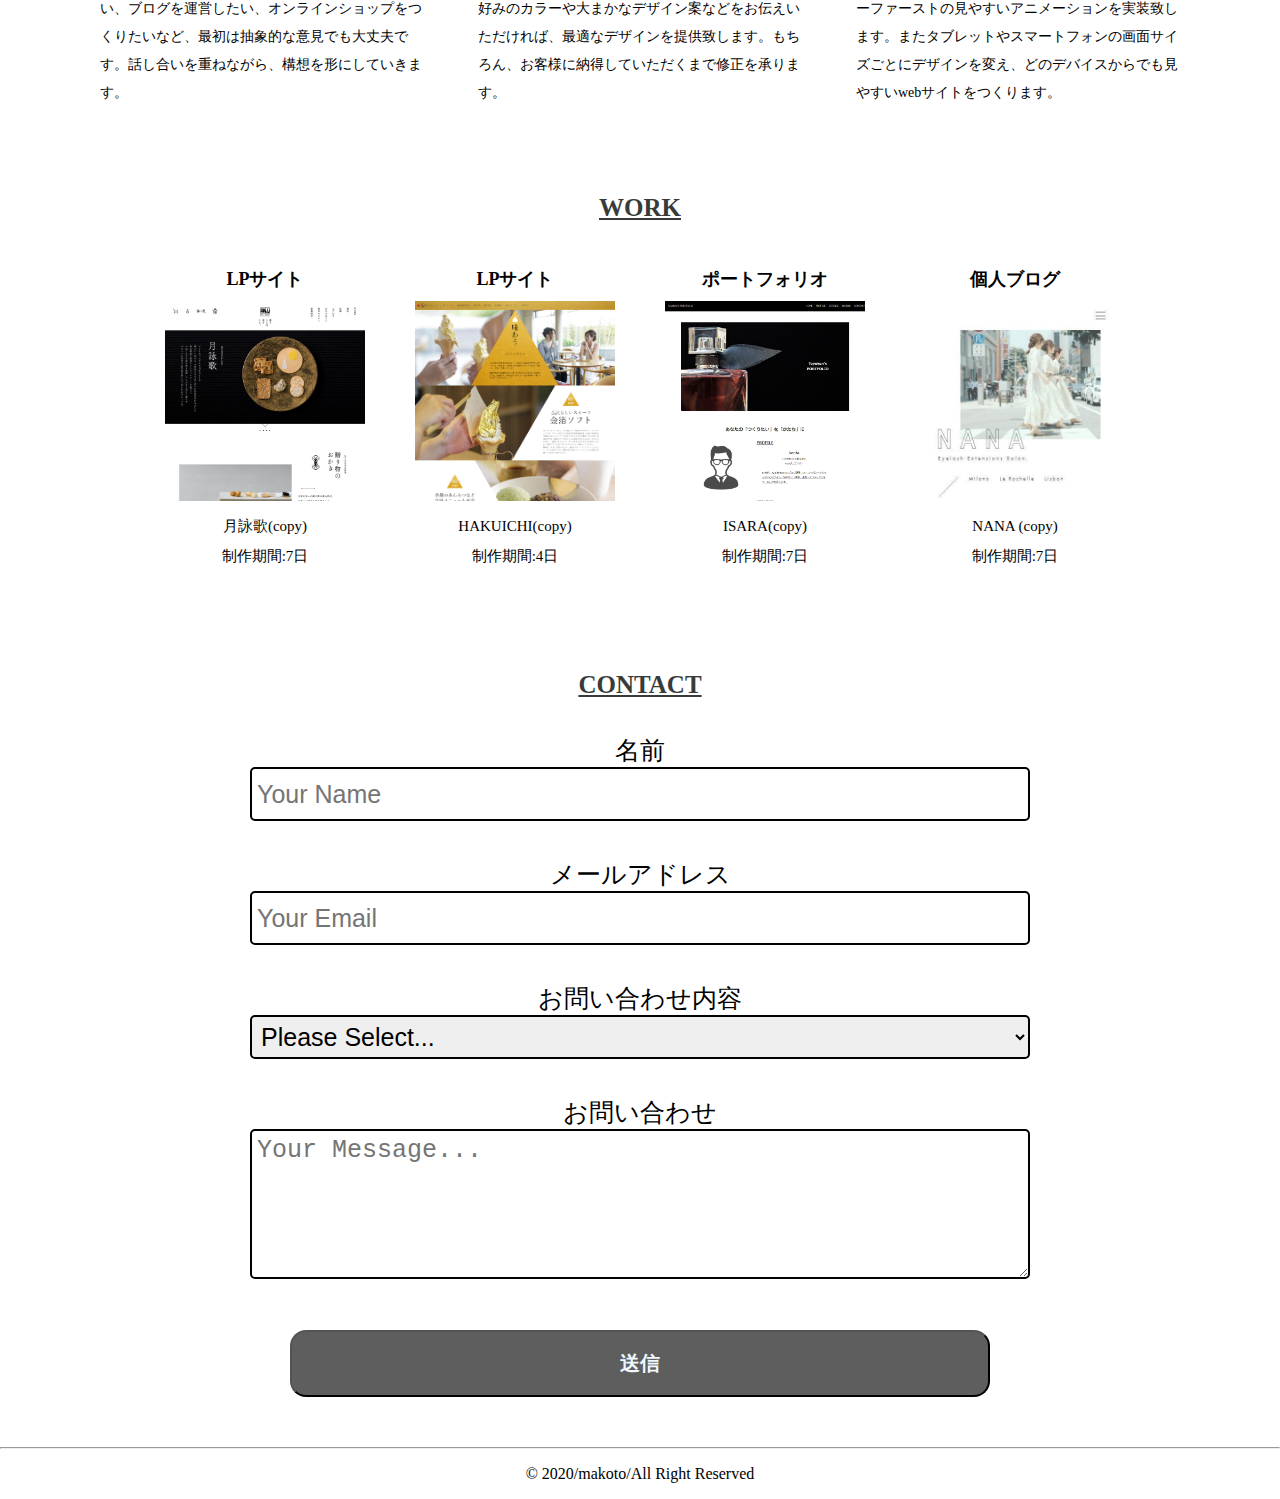
==== commit cc22c4bf: "フッター完成" ====
--- a/index.html
+++ b/index.html
@@ -204,6 +204,16 @@
                <textarea id="message" name="message" placeholder="Your Message..."></textarea>
            </div>
        </form>
+
+       <div class="soushin">
+        <input type="submit" value="送信">
+      </div>
+
+      <hr>
+
+      <footer>
+        <p>&copy; 2020/makoto/All Right Reserved</p>
+    </footer>
 </body>
 
 </html>--- a/css/style.css
+++ b/css/style.css
@@ -278,4 +278,36 @@
   padding: 5px;
   border: 2px solid rgb(0, 0, 0);
   border-radius: 0.2em;
-}+}
+
+.soushin {
+  text-align: center;
+}
+
+.soushin input {
+  margin-top: 10px;
+  width: 700px;
+  height: 67px;
+  font-size: 25px;
+  border-radius: 0.8em;
+  font-size: 20px;
+  font-weight: bold;
+  color: aliceblue;
+  background-color: rgb(94, 94, 94);
+}
+
+hr {
+  width: 100%;
+  margin-top: 50px;
+}
+
+footer {
+  display: flex;
+	align-items: center;
+  height: 50px;
+  justify-content: center;
+}
+
+/* .footer p {
+  text-align: center;
+} */